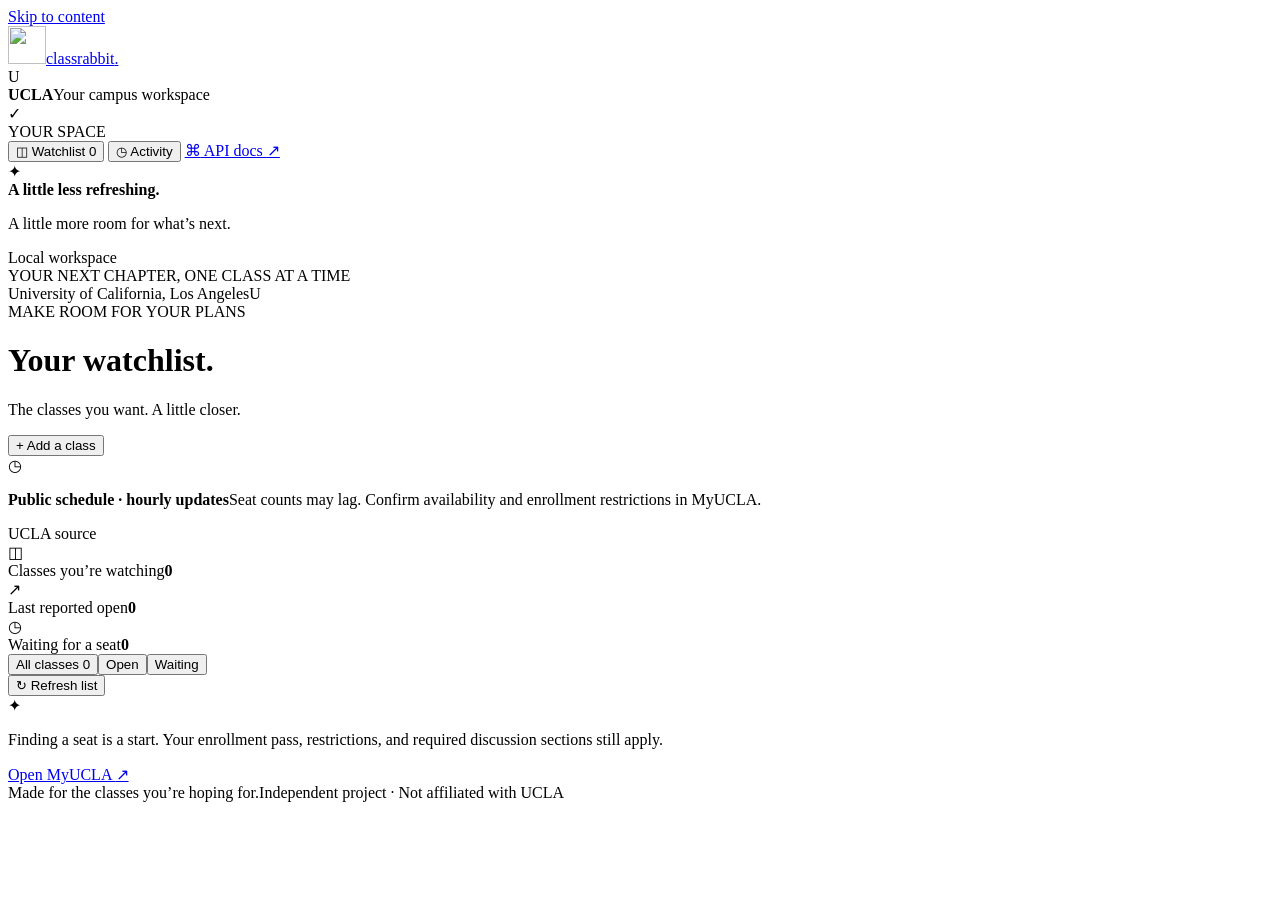
==== classrabbit/static/index.html @ 930770c2 "Build UCLA enrollment tracker with API and browser tests" ====
<!doctype html>
<html lang="en">
<head>
  <meta charset="utf-8">
  <meta name="viewport" content="width=device-width, initial-scale=1">
  <meta name="description" content="Watch your UCLA classes and keep track of seat availability.">
  <title>Classrabbit — Your next seat starts here</title>
  <link rel="icon" href="/static/rabbit.svg" type="image/svg+xml">
  <link rel="stylesheet" href="/static/style.css">
  <script src="/static/app.js" defer></script>
</head>
<body>
  <a class="skip-link" href="#main">Skip to content</a>
  <aside class="sidebar">
    <a class="brand" href="/" aria-label="Classrabbit home"><img src="/static/rabbit.svg" width="38" height="38" alt="">classrabbit<span class="brand-dot">.</span></a>
    <div class="workspace"><span class="school-icon">U</span><div><strong>UCLA</strong><span>Your campus workspace</span></div><span class="workspace-check" aria-hidden="true">✓</span></div>
    <div class="nav-label">YOUR SPACE</div>
    <nav aria-label="Main navigation">
      <button class="nav-item active" id="nav-watchlist" aria-current="page"><span aria-hidden="true">◫</span> Watchlist <span id="nav-count" class="nav-count">0</span></button>
      <button class="nav-item" id="nav-activity"><span aria-hidden="true">◷</span> Activity <span class="activity-dot" id="activity-dot" hidden></span></button>
      <a class="nav-item" href="/docs" target="_blank" rel="noopener"><span aria-hidden="true">⌘</span> API docs <span class="external" aria-hidden="true">↗</span></a>
    </nav>
    <div class="sidebar-bottom"><div class="little-rabbit" aria-hidden="true">✦</div><strong>A little less refreshing.</strong><p>A little more room for what’s next.</p><span class="local-pill"><span></span> Local workspace</span></div>
  </aside>
  <div class="shell">
    <header class="topbar"><span>YOUR NEXT CHAPTER, ONE CLASS AT A TIME</span><div class="topbar-right"><span class="campus-tag">University of California, Los Angeles</span><span class="avatar" aria-label="Local user">U</span></div></header>
    <main id="main">
      <div class="page-heading"><div><div class="eyebrow">MAKE ROOM FOR YOUR PLANS</div><h1 id="page-title">Your watchlist<span>.</span></h1><p id="page-description">The classes you want. A little closer.</p></div><button id="add-class" class="button primary"><span aria-hidden="true">+</span> Add a class</button></div>
      <div id="source-banner" class="source-banner"><span class="banner-icon" aria-hidden="true">◷</span><p><strong>Public schedule · hourly updates</strong><span>Seat counts may lag. Confirm availability and enrollment restrictions in MyUCLA.</span></p><span class="source-pill" id="source-mode">UCLA source</span></div>
      <div id="fixture-banner" class="fixture-banner" hidden>Browser test session · simulated availability. This is not live UCLA data.</div>
      <section id="watchlist-view" aria-label="Watched classes">
        <div class="stats"><div class="stat"><span class="stat-icon purple" aria-hidden="true">◫</span><div><span>Classes you’re watching</span><strong id="total-count">0</strong></div></div><div class="stat"><span class="stat-icon green" aria-hidden="true">↗</span><div><span>Last reported open</span><strong id="open-count">0</strong></div></div><div class="stat"><span class="stat-icon peach" aria-hidden="true">◷</span><div><span>Waiting for a seat</span><strong id="closed-count">0</strong></div></div></div>
        <div class="section-bar"><div class="filter-tabs" role="group" aria-label="Filter watched classes"><button class="filter active" data-filter="all" aria-pressed="true">All classes <span id="filter-total">0</span></button><button class="filter" data-filter="open" aria-pressed="false">Open</button><button class="filter" data-filter="waiting" aria-pressed="false">Waiting</button></div><button class="text-button" id="reload-list"><span aria-hidden="true">↻</span> Refresh list</button></div>
        <div id="watch-cards" class="watch-cards"></div>
        <div id="empty-state" class="empty-state" hidden><div class="empty-art" aria-hidden="true"><div class="empty-orbit"></div><img src="/static/rabbit.svg" width="66" height="66" alt=""><span>✦</span></div><span class="eyebrow">GOOD THINGS START WITH A PLAN</span><h2>Your next class is out there.</h2><p>Add a section to your watchlist and we’ll keep an eye on its public availability while this app is running.</p><button id="empty-add" class="button primary">Find your first class <span aria-hidden="true">↗</span></button><div class="empty-note">Start with UCLA · Keep your plans in one place</div></div>
        <div id="no-filter-results" class="filter-empty" hidden>No watched classes match this filter.</div>
        <div class="bottom-note"><span aria-hidden="true">✦</span><p>Finding a seat is a start. Your enrollment pass, restrictions, and required discussion sections still apply.</p><a href="https://my.ucla.edu/directLink.aspx?featureID=203" target="_blank" rel="noopener noreferrer">Open MyUCLA <span aria-hidden="true">↗</span></a></div>
      </section>
      <section id="activity-view" aria-label="Availability activity" hidden><div class="activity-intro"><h2>A little movement in your plans.</h2><p>Reopening events appear here after a watched section changes from closed or waitlisted to open. These are in-app records; email delivery is not connected.</p></div><div id="event-list"></div><div class="filter-empty" id="empty-events">No reopening events yet. The first successful check sets a baseline.</div></section>
      <footer>Made for the classes you’re hoping for.<span>Independent project · Not affiliated with UCLA</span></footer>
    </main>
  </div>
  <dialog id="search-dialog" aria-labelledby="search-title">
    <div class="dialog-head"><div><span class="eyebrow">ONE STEP CLOSER</span><h2 id="search-title">Find your class.</h2></div><button class="icon-button" id="close-search" aria-label="Close class search">×</button></div>
    <p class="dialog-description">Search UCLA’s public schedule, then choose the exact lecture section you want to watch.</p>
    <form id="search-form"><div class="form-row"><label>Term<select id="term" name="term" required></select></label><label>Subject area<input id="subject" name="subject" value="COM SCI" placeholder="e.g. COM SCI" maxlength="20" required pattern="[A-Za-z &\-]+" autocomplete="off"></label><label class="course-field">Course number<input id="course" name="course" value="31" placeholder="e.g. 31" maxlength="4" inputmode="numeric" required pattern="[0-9]{1,4}" autocomplete="off"></label></div><button id="search-submit" class="button primary" type="submit">Find sections <span aria-hidden="true">→</span></button></form>
    <p class="search-note">Search currently supports numeric course numbers. Linked discussions and labs aren’t included in this search.</p>
    <div id="search-error" class="inline-error" role="alert" hidden></div>
    <div id="search-results" aria-live="polite"></div>
    <details class="paste-link"><summary>Have a UCLA section link?</summary><form id="link-form"><label>Public ClassDetail link<input type="url" id="section-url" required placeholder="https://sa.ucla.edu/ro/Public/SOC/Results/ClassDetail?…"></label><button class="button secondary" type="submit">Watch this section</button></form></details>
  </dialog>
  <div id="toast" class="toast" role="status" aria-live="polite" hidden></div>
</body>
</html>
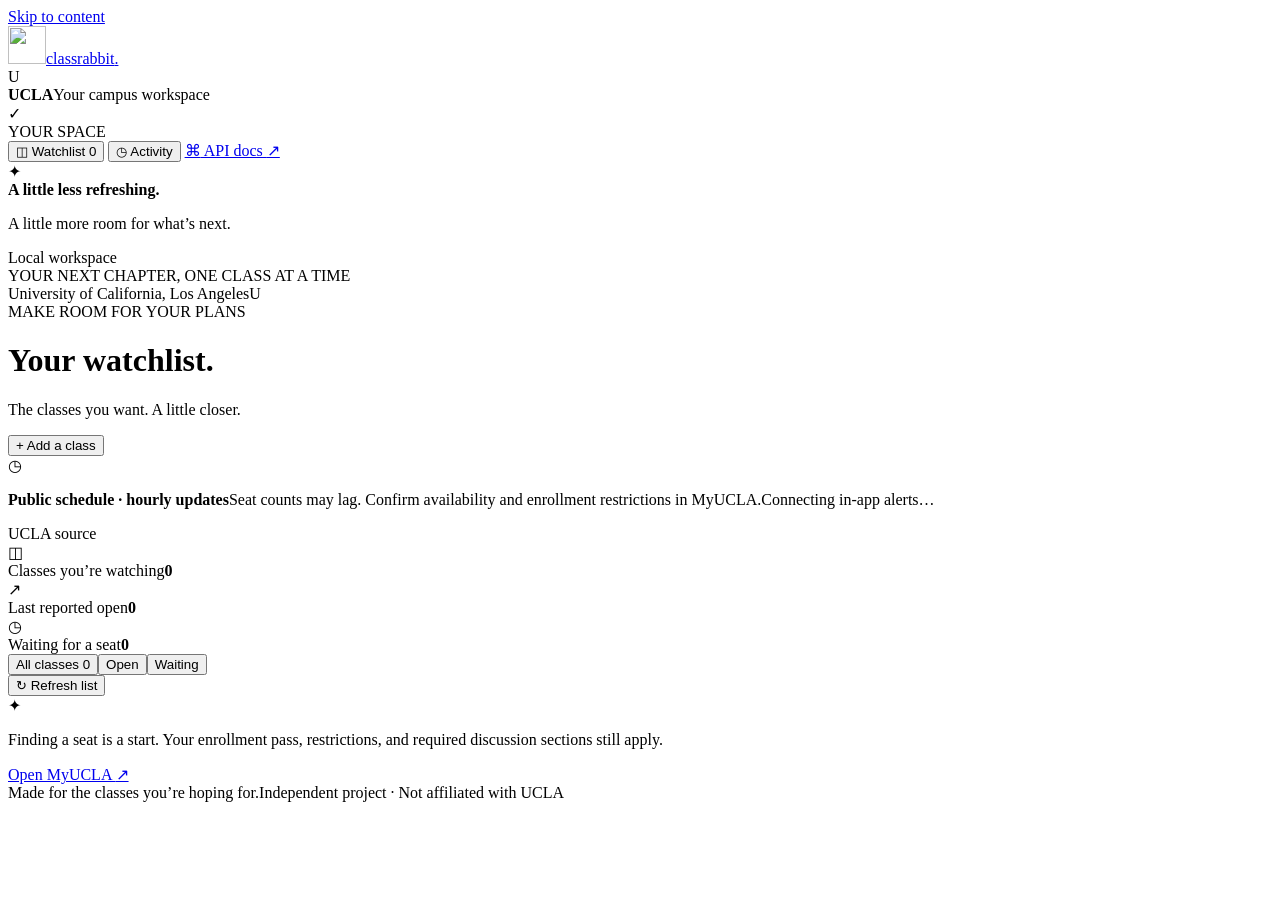
==== commit 2d6eb2c7: "Stream reopening alerts and verify ENGR 186W detection latency" ====
--- a/classrabbit/static/index.html
+++ b/classrabbit/static/index.html
@@ -26,7 +26,7 @@
     <header class="topbar"><span>YOUR NEXT CHAPTER, ONE CLASS AT A TIME</span><div class="topbar-right"><span class="campus-tag">University of California, Los Angeles</span><span class="avatar" aria-label="Local user">U</span></div></header>
     <main id="main">
       <div class="page-heading"><div><div class="eyebrow">MAKE ROOM FOR YOUR PLANS</div><h1 id="page-title">Your watchlist<span>.</span></h1><p id="page-description">The classes you want. A little closer.</p></div><button id="add-class" class="button primary"><span aria-hidden="true">+</span> Add a class</button></div>
-      <div id="source-banner" class="source-banner"><span class="banner-icon" aria-hidden="true">◷</span><p><strong>Public schedule · hourly updates</strong><span>Seat counts may lag. Confirm availability and enrollment restrictions in MyUCLA.</span></p><span class="source-pill" id="source-mode">UCLA source</span></div>
+      <div id="source-banner" class="source-banner"><span class="banner-icon" aria-hidden="true">◷</span><p><strong>Public schedule · hourly updates</strong><span>Seat counts may lag. Confirm availability and enrollment restrictions in MyUCLA.</span><span id="alert-connection" role="status">Connecting in-app alerts…</span></p><span class="source-pill" id="source-mode">UCLA source</span></div>
       <div id="fixture-banner" class="fixture-banner" hidden>Browser test session · simulated availability. This is not live UCLA data.</div>
       <section id="watchlist-view" aria-label="Watched classes">
         <div class="stats"><div class="stat"><span class="stat-icon purple" aria-hidden="true">◫</span><div><span>Classes you’re watching</span><strong id="total-count">0</strong></div></div><div class="stat"><span class="stat-icon green" aria-hidden="true">↗</span><div><span>Last reported open</span><strong id="open-count">0</strong></div></div><div class="stat"><span class="stat-icon peach" aria-hidden="true">◷</span><div><span>Waiting for a seat</span><strong id="closed-count">0</strong></div></div></div>
@@ -43,8 +43,8 @@
   <dialog id="search-dialog" aria-labelledby="search-title">
     <div class="dialog-head"><div><span class="eyebrow">ONE STEP CLOSER</span><h2 id="search-title">Find your class.</h2></div><button class="icon-button" id="close-search" aria-label="Close class search">×</button></div>
     <p class="dialog-description">Search UCLA’s public schedule, then choose the exact lecture section you want to watch.</p>
-    <form id="search-form"><div class="form-row"><label>Term<select id="term" name="term" required></select></label><label>Subject area<input id="subject" name="subject" value="COM SCI" placeholder="e.g. COM SCI" maxlength="20" required pattern="[A-Za-z &\-]+" autocomplete="off"></label><label class="course-field">Course number<input id="course" name="course" value="31" placeholder="e.g. 31" maxlength="4" inputmode="numeric" required pattern="[0-9]{1,4}" autocomplete="off"></label></div><button id="search-submit" class="button primary" type="submit">Find sections <span aria-hidden="true">→</span></button></form>
-    <p class="search-note">Search currently supports numeric course numbers. Linked discussions and labs aren’t included in this search.</p>
+    <form id="search-form"><div class="form-row"><label>Term<select id="term" name="term" required></select></label><label>Subject area<input id="subject" name="subject" value="COM SCI" placeholder="e.g. COM SCI" maxlength="20" required pattern="[A-Za-z &\-]+" autocomplete="off"></label><label class="course-field">Course number<input id="course" name="course" value="31" placeholder="e.g. 31 or 186W" maxlength="6" required pattern="[0-9]{1,4}[A-Za-z]{0,2}" autocomplete="off"></label></div><button id="search-submit" class="button primary" type="submit">Find sections <span aria-hidden="true">→</span></button></form>
+    <p class="search-note">Course numbers can include a suffix, such as 186W. Linked discussions and labs aren’t included in this search.</p>
     <div id="search-error" class="inline-error" role="alert" hidden></div>
     <div id="search-results" aria-live="polite"></div>
     <details class="paste-link"><summary>Have a UCLA section link?</summary><form id="link-form"><label>Public ClassDetail link<input type="url" id="section-url" required placeholder="https://sa.ucla.edu/ro/Public/SOC/Results/ClassDetail?…"></label><button class="button secondary" type="submit">Watch this section</button></form></details>
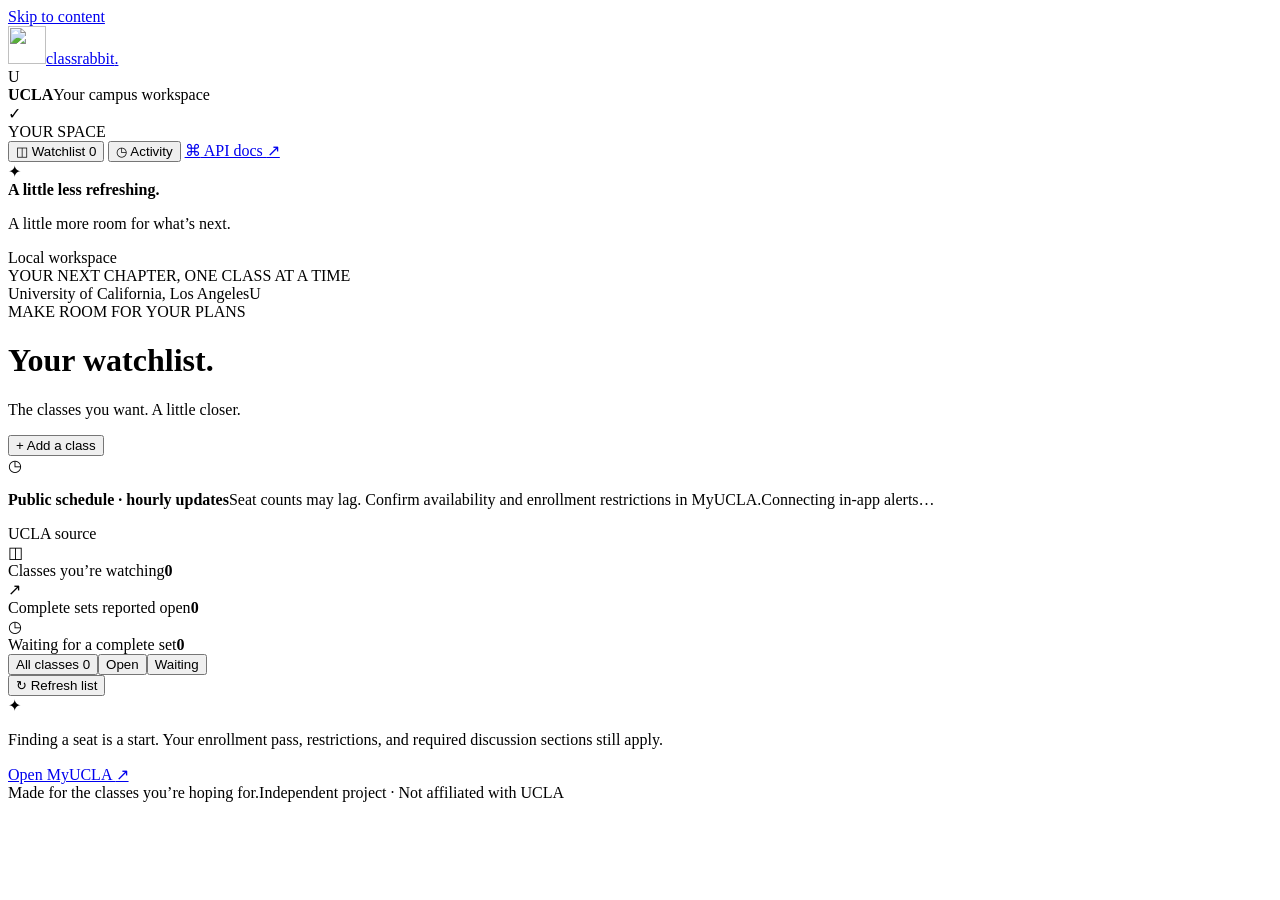
==== commit 3dd5df34: "Require compatible discussion and lab seats before opening alerts" ====
--- a/classrabbit/static/index.html
+++ b/classrabbit/static/index.html
@@ -29,14 +29,14 @@
       <div id="source-banner" class="source-banner"><span class="banner-icon" aria-hidden="true">◷</span><p><strong>Public schedule · hourly updates</strong><span>Seat counts may lag. Confirm availability and enrollment restrictions in MyUCLA.</span><span id="alert-connection" role="status">Connecting in-app alerts…</span></p><span class="source-pill" id="source-mode">UCLA source</span></div>
       <div id="fixture-banner" class="fixture-banner" hidden>Browser test session · simulated availability. This is not live UCLA data.</div>
       <section id="watchlist-view" aria-label="Watched classes">
-        <div class="stats"><div class="stat"><span class="stat-icon purple" aria-hidden="true">◫</span><div><span>Classes you’re watching</span><strong id="total-count">0</strong></div></div><div class="stat"><span class="stat-icon green" aria-hidden="true">↗</span><div><span>Last reported open</span><strong id="open-count">0</strong></div></div><div class="stat"><span class="stat-icon peach" aria-hidden="true">◷</span><div><span>Waiting for a seat</span><strong id="closed-count">0</strong></div></div></div>
+        <div class="stats"><div class="stat"><span class="stat-icon purple" aria-hidden="true">◫</span><div><span>Classes you’re watching</span><strong id="total-count">0</strong></div></div><div class="stat"><span class="stat-icon green" aria-hidden="true">↗</span><div><span>Complete sets reported open</span><strong id="open-count">0</strong></div></div><div class="stat"><span class="stat-icon peach" aria-hidden="true">◷</span><div><span>Waiting for a complete set</span><strong id="closed-count">0</strong></div></div></div>
         <div class="section-bar"><div class="filter-tabs" role="group" aria-label="Filter watched classes"><button class="filter active" data-filter="all" aria-pressed="true">All classes <span id="filter-total">0</span></button><button class="filter" data-filter="open" aria-pressed="false">Open</button><button class="filter" data-filter="waiting" aria-pressed="false">Waiting</button></div><button class="text-button" id="reload-list"><span aria-hidden="true">↻</span> Refresh list</button></div>
         <div id="watch-cards" class="watch-cards"></div>
         <div id="empty-state" class="empty-state" hidden><div class="empty-art" aria-hidden="true"><div class="empty-orbit"></div><img src="/static/rabbit.svg" width="66" height="66" alt=""><span>✦</span></div><span class="eyebrow">GOOD THINGS START WITH A PLAN</span><h2>Your next class is out there.</h2><p>Add a section to your watchlist and we’ll keep an eye on its public availability while this app is running.</p><button id="empty-add" class="button primary">Find your first class <span aria-hidden="true">↗</span></button><div class="empty-note">Start with UCLA · Keep your plans in one place</div></div>
         <div id="no-filter-results" class="filter-empty" hidden>No watched classes match this filter.</div>
         <div class="bottom-note"><span aria-hidden="true">✦</span><p>Finding a seat is a start. Your enrollment pass, restrictions, and required discussion sections still apply.</p><a href="https://my.ucla.edu/directLink.aspx?featureID=203" target="_blank" rel="noopener noreferrer">Open MyUCLA <span aria-hidden="true">↗</span></a></div>
       </section>
-      <section id="activity-view" aria-label="Availability activity" hidden><div class="activity-intro"><h2>A little movement in your plans.</h2><p>Reopening events appear here after a watched section changes from closed or waitlisted to open. These are in-app records; email delivery is not connected.</p></div><div id="event-list"></div><div class="filter-empty" id="empty-events">No reopening events yet. The first successful check sets a baseline.</div></section>
+      <section id="activity-view" aria-label="Availability activity" hidden><div class="activity-intro"><h2>A little movement in your plans.</h2><p>An event appears when a complete lecture and required discussion/lab set becomes available. These are in-app records; email delivery is not connected.</p></div><div id="event-list"></div><div class="filter-empty" id="empty-events">No reopening events yet. The first successful check sets a baseline.</div></section>
       <footer>Made for the classes you’re hoping for.<span>Independent project · Not affiliated with UCLA</span></footer>
     </main>
   </div>
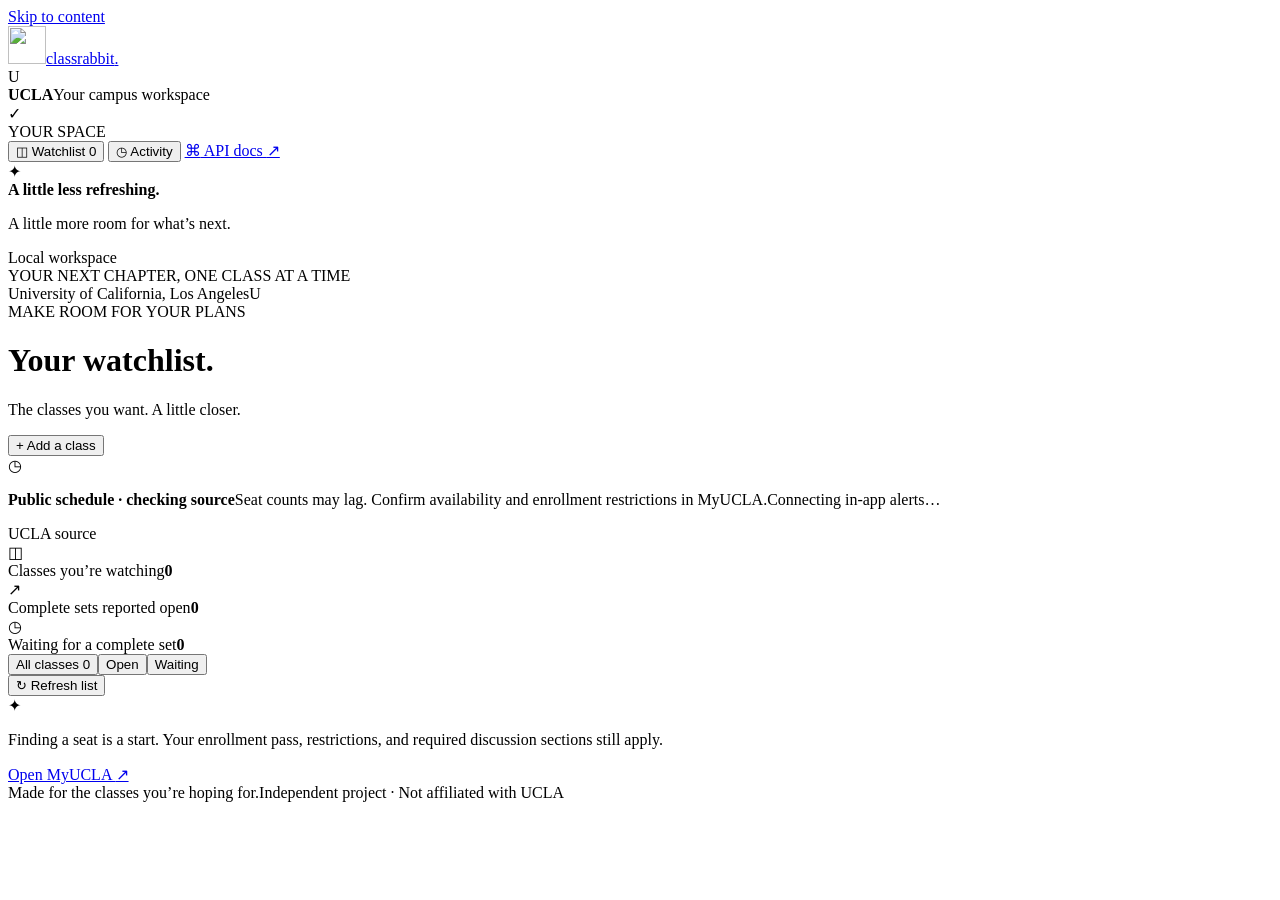
==== commit 892e9484: "Check complete section sets every 30 seconds with live summary reads" ====
--- a/classrabbit/static/index.html
+++ b/classrabbit/static/index.html
@@ -26,7 +26,7 @@
     <header class="topbar"><span>YOUR NEXT CHAPTER, ONE CLASS AT A TIME</span><div class="topbar-right"><span class="campus-tag">University of California, Los Angeles</span><span class="avatar" aria-label="Local user">U</span></div></header>
     <main id="main">
       <div class="page-heading"><div><div class="eyebrow">MAKE ROOM FOR YOUR PLANS</div><h1 id="page-title">Your watchlist<span>.</span></h1><p id="page-description">The classes you want. A little closer.</p></div><button id="add-class" class="button primary"><span aria-hidden="true">+</span> Add a class</button></div>
-      <div id="source-banner" class="source-banner"><span class="banner-icon" aria-hidden="true">◷</span><p><strong>Public schedule · hourly updates</strong><span>Seat counts may lag. Confirm availability and enrollment restrictions in MyUCLA.</span><span id="alert-connection" role="status">Connecting in-app alerts…</span></p><span class="source-pill" id="source-mode">UCLA source</span></div>
+      <div id="source-banner" class="source-banner"><span class="banner-icon" aria-hidden="true">◷</span><p><strong id="source-heading">Public schedule · checking source</strong><span id="source-description">Seat counts may lag. Confirm availability and enrollment restrictions in MyUCLA.</span><span id="alert-connection" role="status">Connecting in-app alerts…</span></p><span class="source-pill" id="source-mode">UCLA source</span></div>
       <div id="fixture-banner" class="fixture-banner" hidden>Browser test session · simulated availability. This is not live UCLA data.</div>
       <section id="watchlist-view" aria-label="Watched classes">
         <div class="stats"><div class="stat"><span class="stat-icon purple" aria-hidden="true">◫</span><div><span>Classes you’re watching</span><strong id="total-count">0</strong></div></div><div class="stat"><span class="stat-icon green" aria-hidden="true">↗</span><div><span>Complete sets reported open</span><strong id="open-count">0</strong></div></div><div class="stat"><span class="stat-icon peach" aria-hidden="true">◷</span><div><span>Waiting for a complete set</span><strong id="closed-count">0</strong></div></div></div>
@@ -42,9 +42,9 @@
   </div>
   <dialog id="search-dialog" aria-labelledby="search-title">
     <div class="dialog-head"><div><span class="eyebrow">ONE STEP CLOSER</span><h2 id="search-title">Find your class.</h2></div><button class="icon-button" id="close-search" aria-label="Close class search">×</button></div>
-    <p class="dialog-description">Search UCLA’s public schedule, then choose the exact lecture section you want to watch.</p>
+    <p class="dialog-description">Choose a lecture. Its required discussions and labs are checked together before an opening alert is generated.</p>
     <form id="search-form"><div class="form-row"><label>Term<select id="term" name="term" required></select></label><label>Subject area<input id="subject" name="subject" value="COM SCI" placeholder="e.g. COM SCI" maxlength="20" required pattern="[A-Za-z &\-]+" autocomplete="off"></label><label class="course-field">Course number<input id="course" name="course" value="31" placeholder="e.g. 31 or 186W" maxlength="6" required pattern="[0-9]{1,4}[A-Za-z]{0,2}" autocomplete="off"></label></div><button id="search-submit" class="button primary" type="submit">Find sections <span aria-hidden="true">→</span></button></form>
-    <p class="search-note">Course numbers can include a suffix, such as 186W. Linked discussions and labs aren’t included in this search.</p>
+    <p class="search-note">Course numbers can include a suffix, such as 186W. Required linked sections are checked automatically for the selected lecture.</p>
     <div id="search-error" class="inline-error" role="alert" hidden></div>
     <div id="search-results" aria-live="polite"></div>
     <details class="paste-link"><summary>Have a UCLA section link?</summary><form id="link-form"><label>Public ClassDetail link<input type="url" id="section-url" required placeholder="https://sa.ucla.edu/ro/Public/SOC/Results/ClassDetail?…"></label><button class="button secondary" type="submit">Watch this section</button></form></details>
